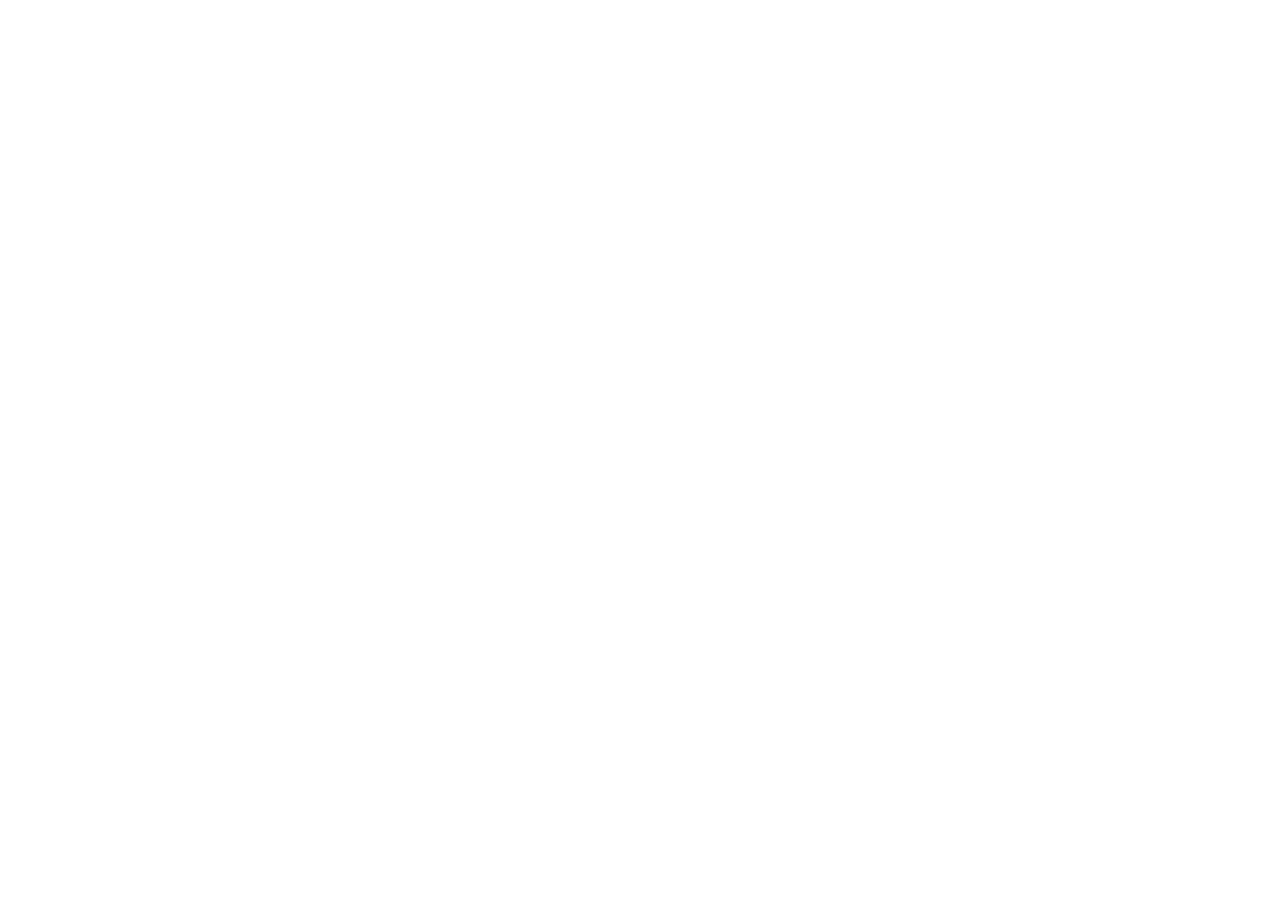
==== index.html @ c5cd78cc "Initial commit" ====
<!DOCTYPE html>
<html>
  <head>
    <meta charset="utf-8">
    <meta name="viewport" content="width=device-width">
    <title>repl.it</title>
    <link href="style.css" rel="stylesheet" type="text/css" />
  </head>
  <body>
    <script src="script.js"></script>
  </body>
</html>
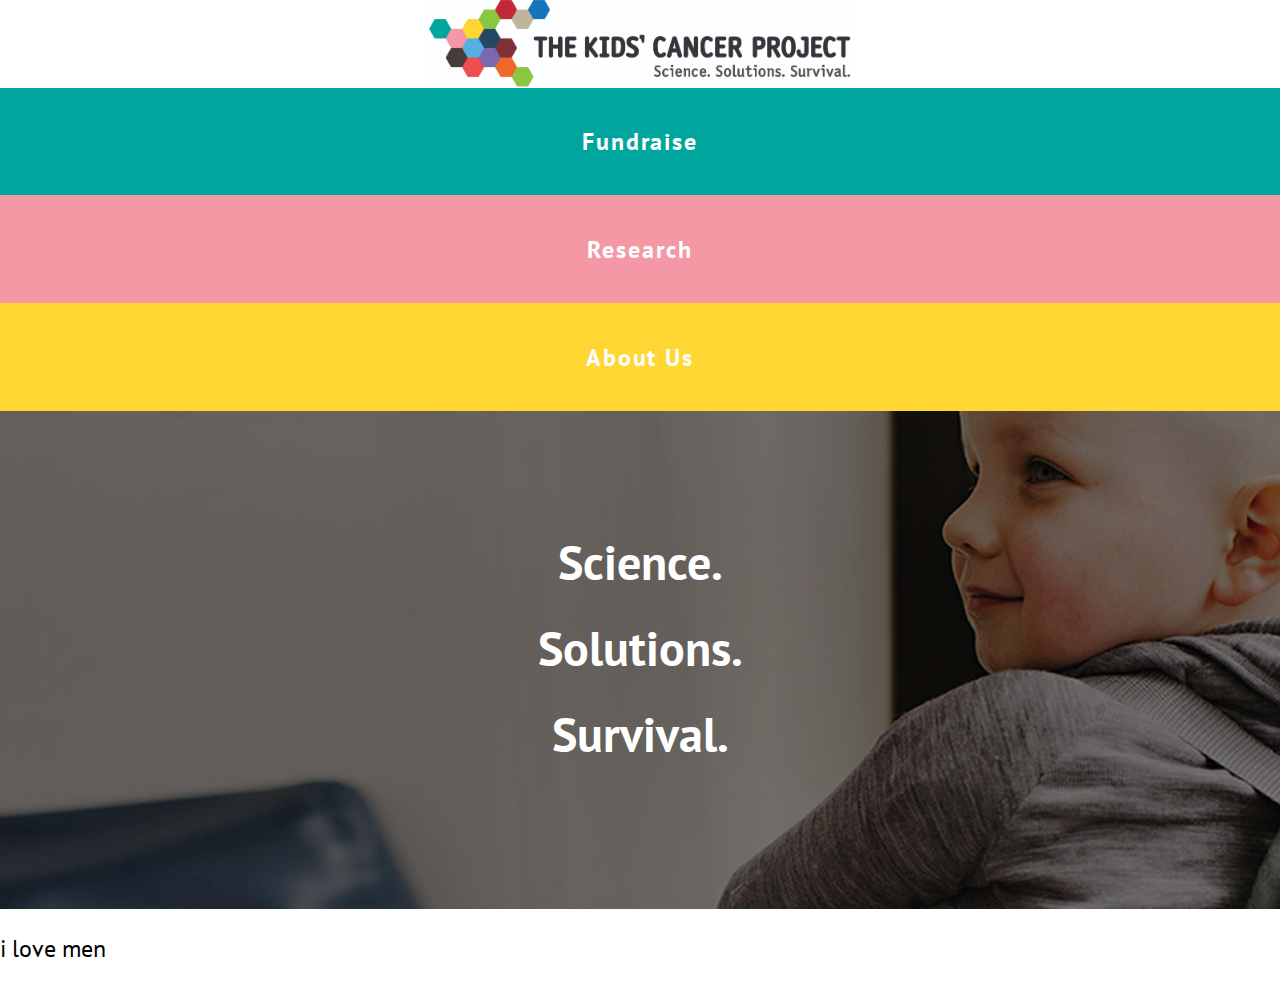
==== commit 785e5efd: "made nav (took so long omg), and template for hero image." ====
--- a/index.html
+++ b/index.html
@@ -1,12 +1,35 @@
 <!DOCTYPE html>
 <html>
-  <head>
-    <meta charset="utf-8">
-    <meta name="viewport" content="width=device-width">
-    <title>repl.it</title>
-    <link href="style.css" rel="stylesheet" type="text/css" />
-  </head>
-  <body>
+
+<head>
+	<meta charset="utf-8">
+	<meta name="viewport" content="width=device-width">
+	<title>The Kids Cancer Project Home</title>
+	<link href="style.css" rel="stylesheet" type="text/css" />
+  <link rel="preconnect" href="https://fonts.gstatic.com">
+<link href="https://fonts.googleapis.com/css2?family=PT+Sans&display=swap" rel="stylesheet">
+</head>
+
+<body>
+	<header>
+   <div class="navbar">
+     <img src="images/logo.jpeg" alt="tkcp logo"/>
+     <a href="#">Fundraise</a>
+     <a href="#">Research</a>
+     <a href="#">About Us</a>
+     </div>
+    </header>
+  <section class="hero">
+        <div class="hero-inner">
+            <h1>Science.</h1>
+            <h1>Solutions.</h1>
+            <h1>Survival.</h1>
+        </div>
+    </section>
+  <section class="yes">
+    <p> i love men</p>
+  </section>
     <script src="script.js"></script>
   </body>
-</html>+</html>
+
--- a/style.css
+++ b/style.css
@@ -0,0 +1,106 @@
+/* Navigation Bar CSS */
+header {
+	color: white;
+}
+
+.navbar {
+  width: 100%;
+  background-color:white;
+}
+
+.navbar img {
+  max-width: 33%;
+  max-height: 2%
+}
+
+.navbar a {
+  font-family: 'PT Sans', sans-serif;
+  font-weight: bold;
+  float: right;
+  min-width: 22%;
+  padding-top: 3%;
+  padding-bottom: 3%;
+  background-color: #00A69D;
+  text-align: center;
+  letter-spacing: 0.08em;
+  color: white;
+  text-decoration: none;
+  transition-property: opacity;
+  transition-duration: .2s;
+  transition-timing-function: linear;
+}
+
+.navbar a:nth-of-type(2) {
+  background-color: #F398A4
+}
+
+.navbar a:nth-of-type(3) {
+  background-color: #FFD632
+}
+
+.navbar a:hover {
+  opacity: 0.5;
+}
+
+@media screen and (max-width: 1400px) {
+  .navbar a {
+    padding-top: 3%;
+  padding-bottom: 3%;
+    float: none;
+    display: block;
+  }
+  .navbar img {
+  display: block;
+  margin-left: auto;
+  margin-right: auto;
+  width: 50%;
+}
+}
+
+
+/* Main */
+
+body {
+	font-family: 'PT Sans', sans-serif;
+	font-size: 1.5em;
+}
+
+body {
+    margin: 0;
+    font-family: 'PT Sans', sans-serif;
+    font-size: 1.5em;
+}
+
+.hero {
+    padding-top: 5em;
+    padding-bottom: 5em;
+    width: 100%;
+    height: 30%;
+    
+    display: flex;
+    justify-content: center;
+    align-items: center;
+    
+    text-align: center;
+    color: white; 
+    
+    background-image: url('images/pledge-background.jpg');
+    background-size: auto;
+    background-position: top center;
+    background-repeat: no-repeat;
+    background-attachment: scroll;
+}
+
+.hero h1 {
+    /* Text styles */
+    font-weight: bold;
+    font-size: 2em;
+}
+h1,
+h2,
+h3,
+h4 {
+	margin-top: 0;
+	margin-bottom: 0.5em;
+	font-weight: 400;
+}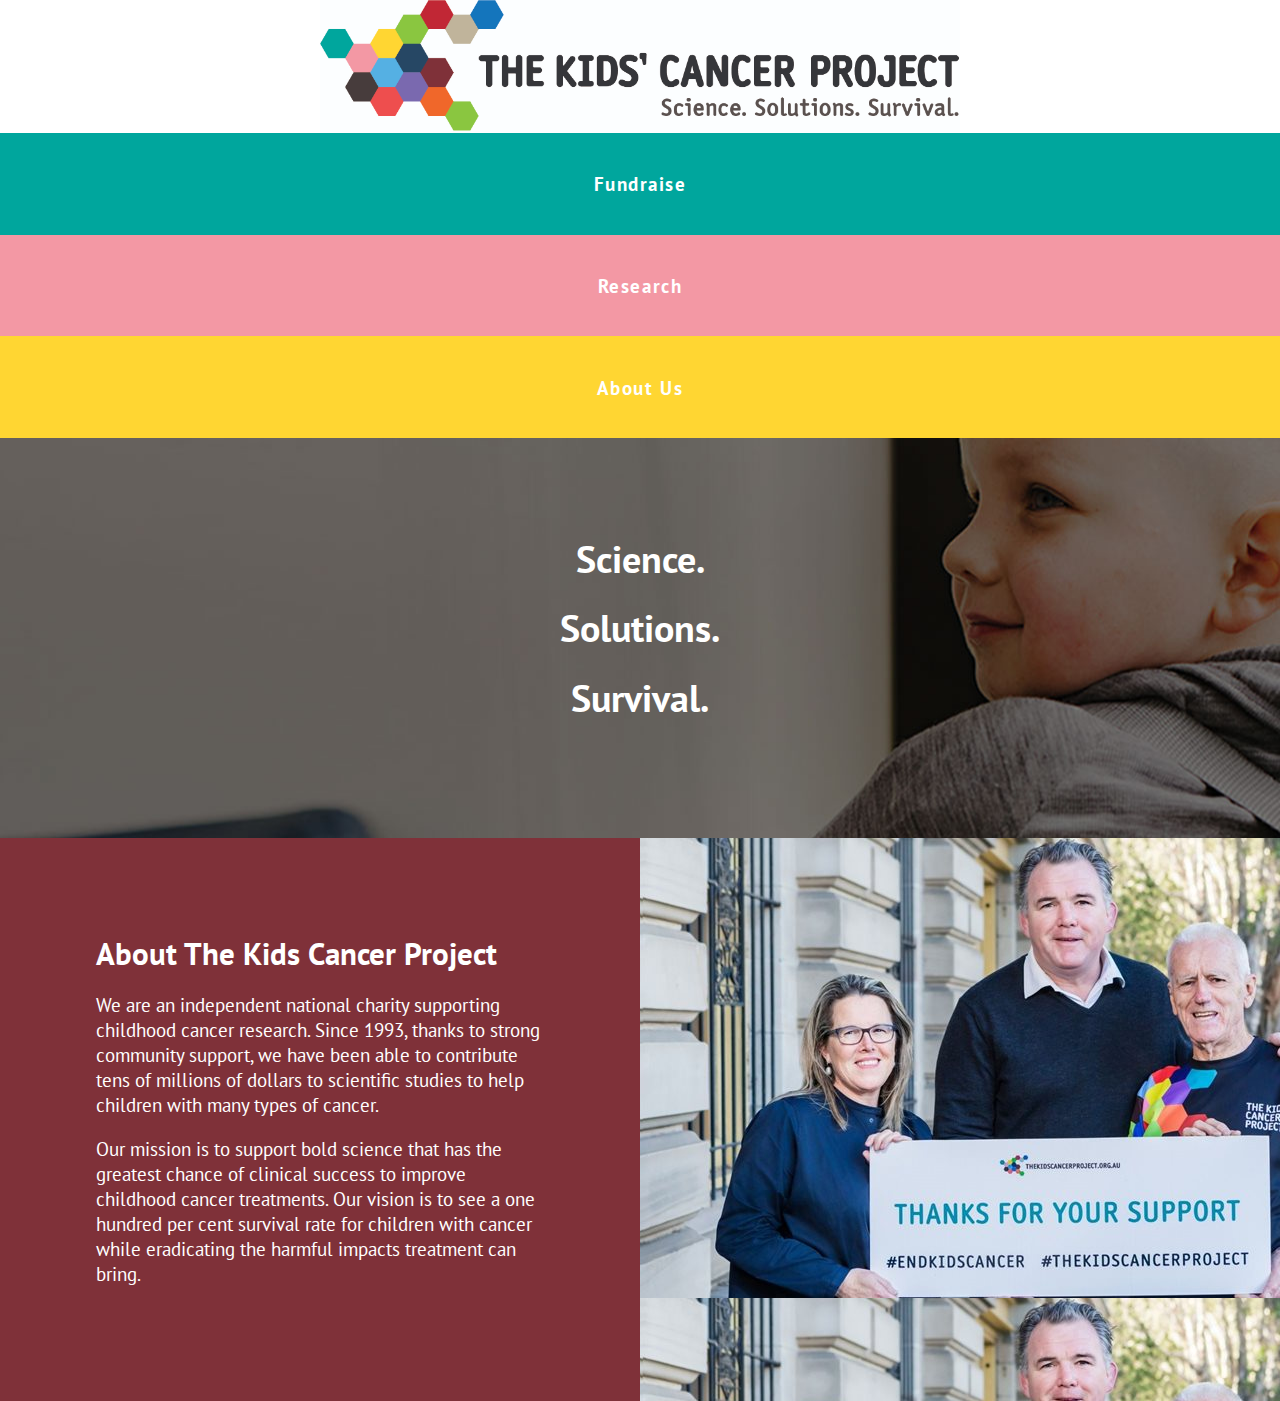
==== commit 4d6078c0: "created image/text side by side grid" ====
--- a/index.html
+++ b/index.html
@@ -6,14 +6,14 @@
 	<meta name="viewport" content="width=device-width">
 	<title>The Kids Cancer Project Home</title>
 	<link href="style.css" rel="stylesheet" type="text/css" />
-  <link rel="preconnect" href="https://fonts.gstatic.com">
-<link href="https://fonts.googleapis.com/css2?family=PT+Sans&display=swap" rel="stylesheet">
+	<link rel="preconnect" href="https://fonts.gstatic.com">
+	<link href="https://fonts.googleapis.com/css2?family=PT+Sans&display=swap" rel="stylesheet">
 </head>
 
 <body>
 	<header>
-   <div class="navbar">
-     <img src="images/logo.jpeg" alt="tkcp logo"/>
+		<div class="navbar">
+			<img src="images/logo.jpeg" alt="tkcp logo"/>
      <a href="#">Fundraise</a>
      <a href="#">Research</a>
      <a href="#">About Us</a>
@@ -25,11 +25,15 @@
             <h1>Solutions.</h1>
             <h1>Survival.</h1>
         </div>
+  </section>
+  <article class='about'>
+    <section class='text'>
+      <h4>About The Kids Cancer Project</h4>
+      <p>We are an independent national charity supporting childhood cancer research. Since 1993, thanks to strong community support, we have been able to contribute tens of millions of dollars to scientific studies to help children with many types of cancer.</p>
+      <p>Our mission is to support bold science that has the greatest chance of clinical success to improve childhood cancer treatments. Our vision is to see a one hundred per cent survival rate for children with cancer while eradicating the harmful impacts treatment can bring.</p>
     </section>
-  <section class="yes">
-    <p> i love men</p>
-  </section>
+    <section class="image">
+    </section>
     <script src="script.js"></script>
   </body>
-</html>
-
+</html>--- a/style.css
+++ b/style.css
@@ -48,27 +48,25 @@
   padding-bottom: 3%;
     float: none;
     display: block;
+    min-height:50%;
   }
   .navbar img {
   display: block;
   margin-left: auto;
   margin-right: auto;
-  width: 50%;
+  min-width: 50%;
 }
 }
 
 
 /* Main */
 
-body {
-	font-family: 'PT Sans', sans-serif;
-	font-size: 1.5em;
-}
 
 body {
     margin: 0;
     font-family: 'PT Sans', sans-serif;
-    font-size: 1.5em;
+    font-size: 1.2em;
+    color: white;
 }
 
 .hero {
@@ -96,11 +94,40 @@
     font-weight: bold;
     font-size: 2em;
 }
+
+.about {
+  display: grid;
+  grid-template-columns: 1fr 1fr;
+  grid-template-rows: 1fr;
+  gap: 0px 0px;
+  grid-template-areas:
+    "text image";
+}
+
+
+.about .text {
+  grid-area: text; 
+  padding:5em;
+  background-color: #7F3139;
+  margin: auto;
+}
+
+.about .image{
+  background-image: url("images/about.jpg");
+  grid-area: image; 
+}
+
+
+
+
 h1,
 h2,
 h3,
 h4 {
+  font-family: 'PT Sans', sans-serif;
+  font-size: 1.6em;
 	margin-top: 0;
 	margin-bottom: 0.5em;
-	font-weight: 400;
+	font-weight: bold;
+  color:white;
 }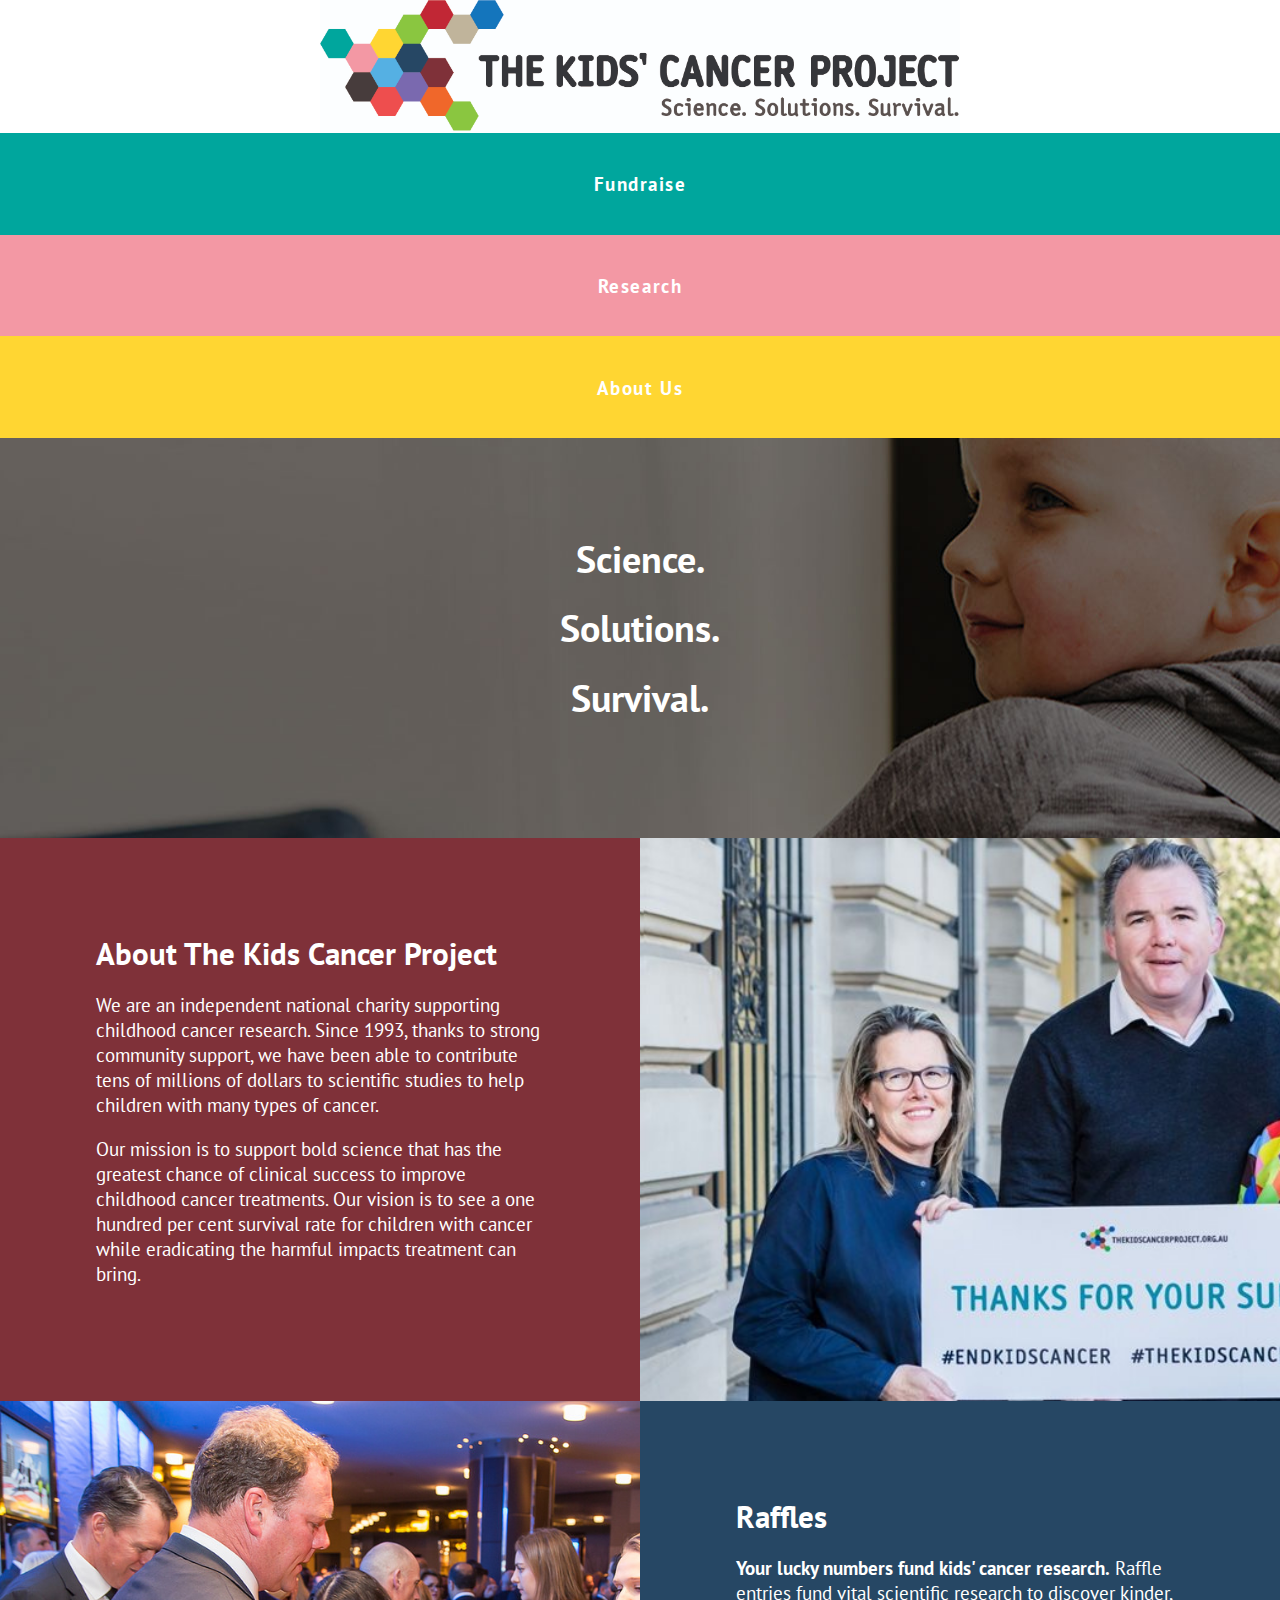
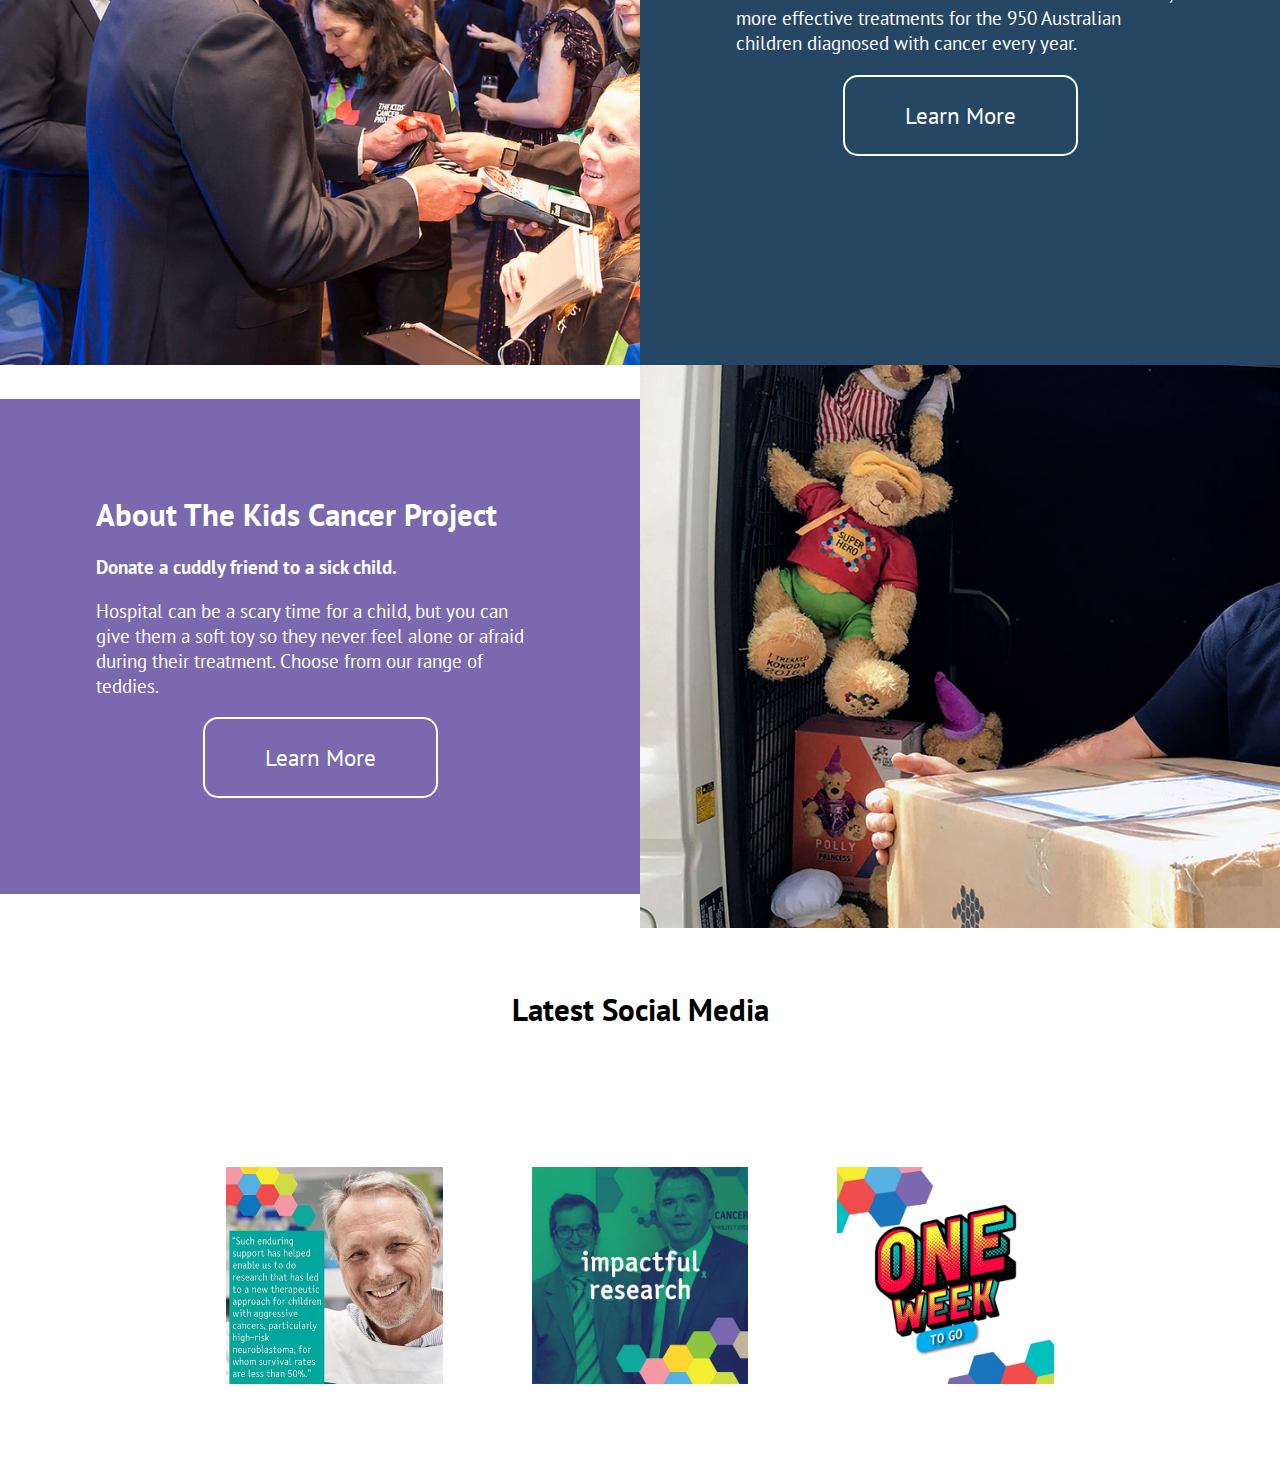
==== commit de3e6dac: "social section done, just need to add responsiveness and footer for completed first page. Nav took s" ====
--- a/index.html
+++ b/index.html
@@ -30,10 +30,39 @@
     <section class='text'>
       <h4>About The Kids Cancer Project</h4>
       <p>We are an independent national charity supporting childhood cancer research. Since 1993, thanks to strong community support, we have been able to contribute tens of millions of dollars to scientific studies to help children with many types of cancer.</p>
-      <p>Our mission is to support bold science that has the greatest chance of clinical success to improve childhood cancer treatments. Our vision is to see a one hundred per cent survival rate for children with cancer while eradicating the harmful impacts treatment can bring.</p>
+    <p>Our mission is to support bold science that has the greatest chance of clinical success to improve childhood cancer treatments. Our vision is to see a one hundred per cent survival rate for children with cancer while eradicating the harmful impacts treatment can bring.</p>
     </section>
     <section class="image">
     </section>
+    <section class="image2">
+    </section>
+    <section class='text2'>
+      <h4>Raffles</h4>
+      <p><strong>Your lucky numbers fund kids' cancer research.</strong>
+      Raffle entries fund vital scientific research to discover kinder, more effective treatments for the 950 Australian children diagnosed with cancer every year.</p>
+      <button>Learn More</button>
+    </section>
+    <section class='text3'>
+      <h4>About The Kids Cancer Project</h4>
+      <p><strong>Donate a cuddly friend to a sick child.</strong></p>
+      <p> Hospital can be a scary time for a child, but you can give them a soft toy so they never feel alone or afraid during their treatment. Choose from our range of teddies.</p>
+      <button>Learn More</button>
+    </section>
+    <section class="image3">
+    </section>
+  </article>
+  <article class="social">
+    <h3>Latest Social Media<h3>
+      <section>
+      <img src="images/post1.jpg" alt="sm post1">
+      </section>
+      <section>
+      <img src="images/post2.jpg" alt="sm post2">
+      </section>
+      <section>
+      <img src="images/post3.jpg" alt="sm post3">
+      </section>
+  </article>
     <script src="script.js"></script>
   </body>
 </html>--- a/style.css
+++ b/style.css
@@ -98,14 +98,16 @@
 .about {
   display: grid;
   grid-template-columns: 1fr 1fr;
-  grid-template-rows: 1fr;
+  grid-template-rows: 1fr 1fr 1fr;
   gap: 0px 0px;
   grid-template-areas:
-    "text image";
-}
-
+  "text image"
+  "image2 text2"
+  "text3 image3";
+}
 
 .about .text {
+  height: 100%;
   grid-area: text; 
   padding:5em;
   background-color: #7F3139;
@@ -114,11 +116,93 @@
 
 .about .image{
   background-image: url("images/about.jpg");
+  background-size:cover;
+  background-repeat: no-repeat;
+  width: 100%;
+  height: auto;
   grid-area: image; 
 }
 
-
-
+.about .text2 {
+  height: 100%;
+  grid-area: text2; 
+  padding:5em;
+  background-color: #264764;
+  margin: auto;
+}
+
+
+.about .image2 {
+  background-image: url("images/raffle.jpg");
+  background-size:cover;
+  background-repeat: no-repeat;
+  grid-area: image2; 
+}
+
+.about .image3 {
+  background-image: url("images/bears.jpg");
+  background-size:cover;
+  background-repeat: no-repeat;
+  grid-area: image3; 
+}
+.about .text3 {
+  height:100%
+  grid-area: text3; 
+  padding:5em;
+  background-color: #7A69AF;
+  margin: auto;
+}
+
+.about button {
+  font-family: 'PT Sans', sans-serif;
+margin:auto;
+  display: flex;
+  border-radius: 15px;
+  text-align:center;
+  font-size: 1.2em;
+  padding: 24px 60px;
+  color: white;
+   background-color: Transparent;
+   border: 2px solid white;
+    cursor:pointer;
+    overflow: hidden;
+    outline:none;
+  transition-property: color, background-color;
+  transition-duration: .2s;
+  transition-timing-function: linear;
+}
+.about button:hover {
+  color: #ffffff;
+  background-color: grey;
+  cursor: pointer;
+}
+
+.social h3 {
+  padding: 2em;
+  font-family: 'PT Sans', sans-serif;
+  font-size: 1.6em;
+  text-align: center;
+  color:black;
+}
+
+.social section {
+  display:inline-block;
+  flex: 33%;
+  max-width: 25%;
+  padding: 0 4px;
+}
+
+.social img {
+  vertical-align: middle;
+  width: 75%;
+  transition-property: opacity;
+  transition-duration: .3s;
+  transition-timing-function: linear;
+}
+
+.social img:hover {
+  opacity: 0.5;
+}
 
 h1,
 h2,
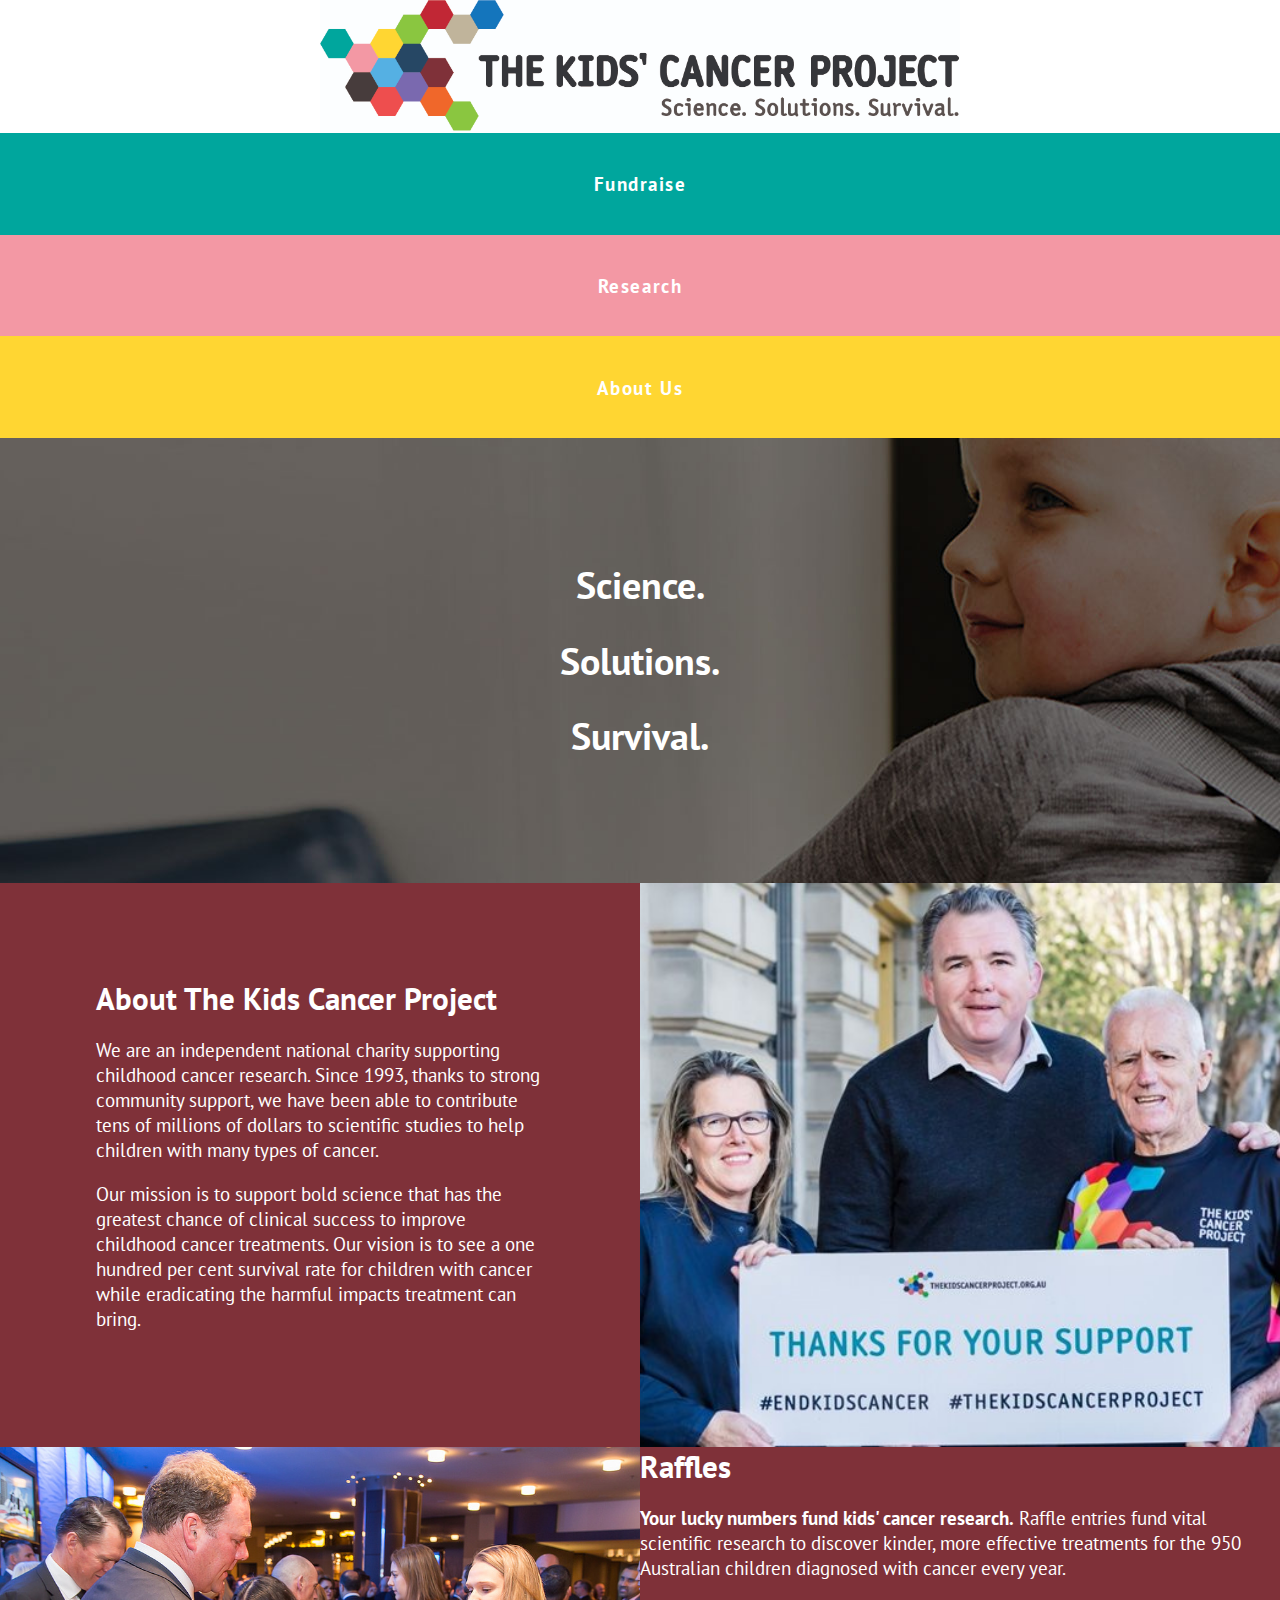
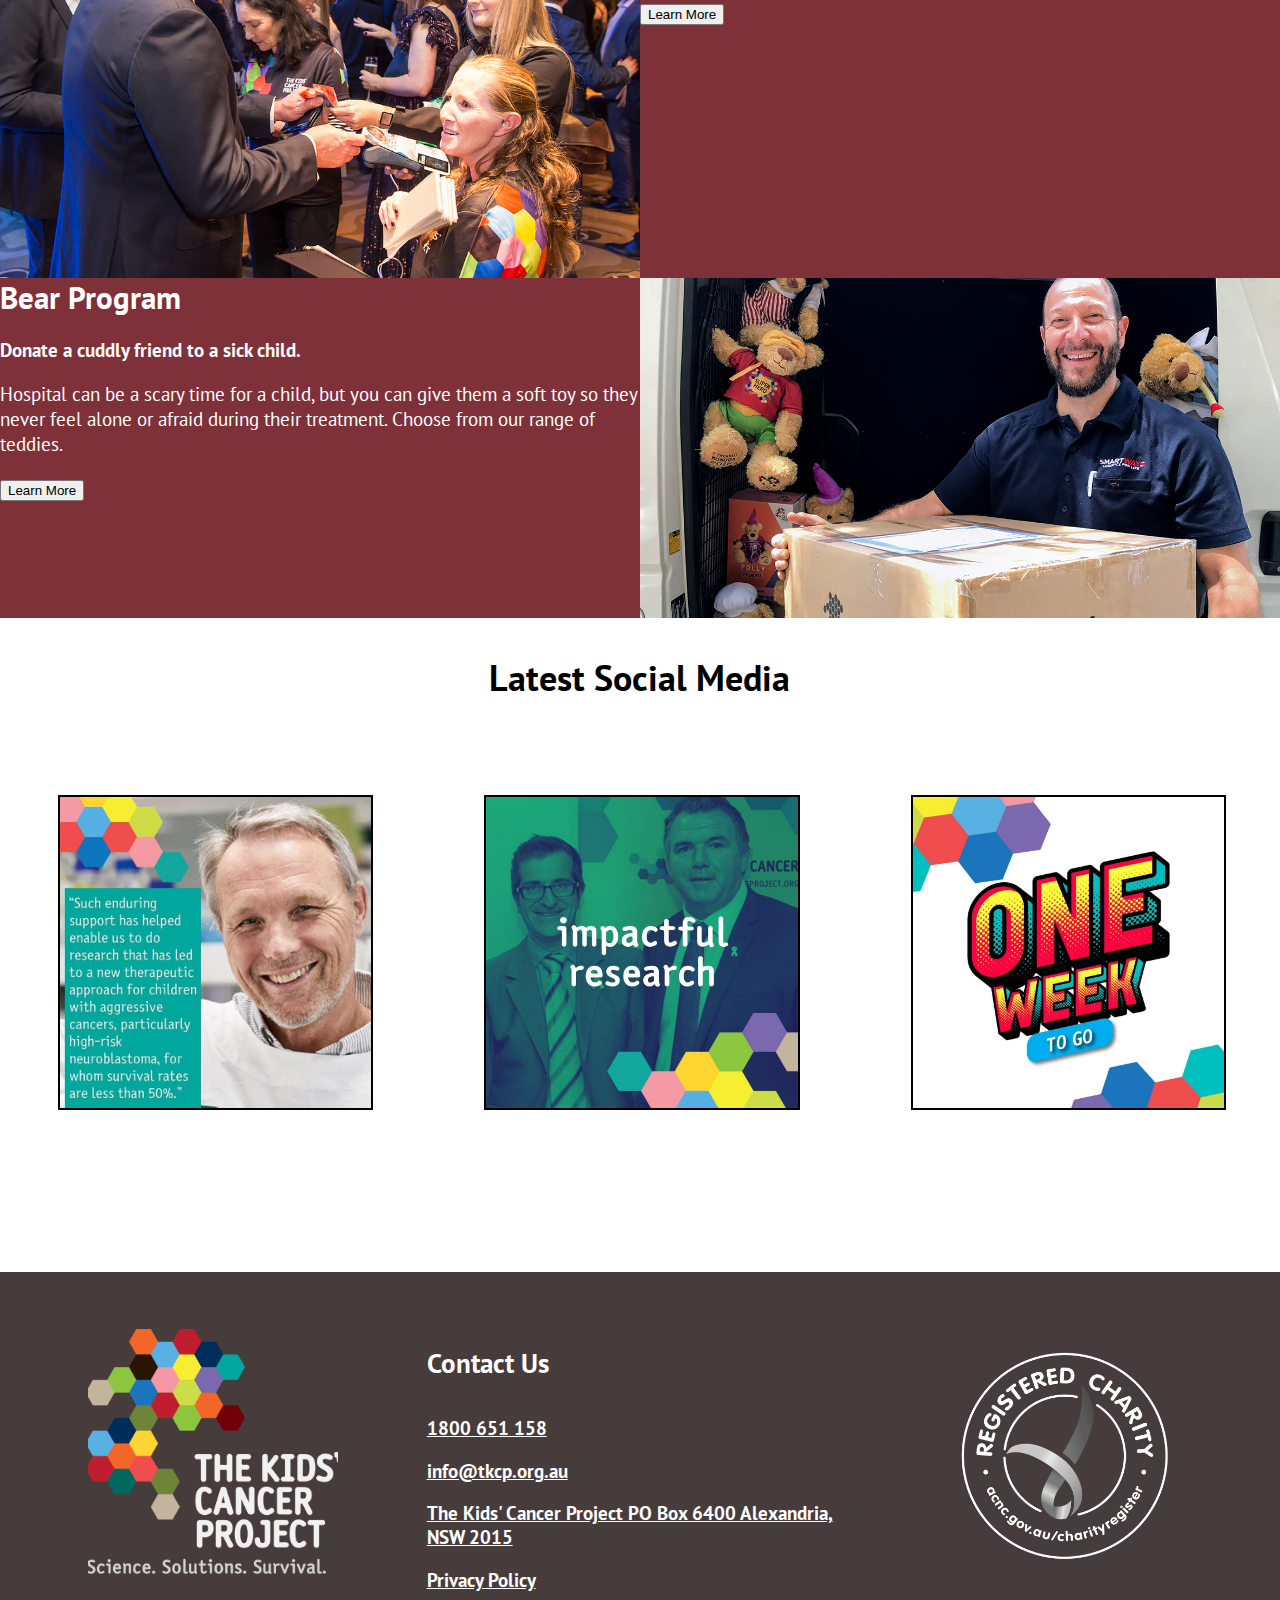
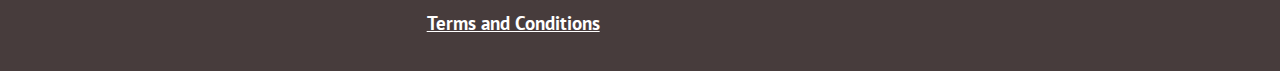
==== commit 1c2ea644: "Finished home page" ====
--- a/index.html
+++ b/index.html
@@ -15,7 +15,7 @@
 		<div class="navbar">
 			<img src="images/logo.jpeg" alt="tkcp logo"/>
      <a href="#">Fundraise</a>
-     <a href="#">Research</a>
+     <a href="research.html">Research</a>
      <a href="#">About Us</a>
      </div>
     </header>
@@ -26,15 +26,17 @@
             <h1>Survival.</h1>
         </div>
   </section>
-  <article class='about'>
+  <article class='research'>
     <section class='text'>
       <h4>About The Kids Cancer Project</h4>
       <p>We are an independent national charity supporting childhood cancer research. Since 1993, thanks to strong community support, we have been able to contribute tens of millions of dollars to scientific studies to help children with many types of cancer.</p>
     <p>Our mission is to support bold science that has the greatest chance of clinical success to improve childhood cancer treatments. Our vision is to see a one hundred per cent survival rate for children with cancer while eradicating the harmful impacts treatment can bring.</p>
     </section>
-    <section class="image">
+    <section>
+      <img src="images/about.jpg" alt="about">
     </section>
     <section class="image2">
+    <img src="images/raffle.jpg" alt="raffles">
     </section>
     <section class='text2'>
       <h4>Raffles</h4>
@@ -43,26 +45,45 @@
       <button>Learn More</button>
     </section>
     <section class='text3'>
-      <h4>About The Kids Cancer Project</h4>
+      <h4>Bear Program</h4>
       <p><strong>Donate a cuddly friend to a sick child.</strong></p>
       <p> Hospital can be a scary time for a child, but you can give them a soft toy so they never feel alone or afraid during their treatment. Choose from our range of teddies.</p>
       <button>Learn More</button>
     </section>
-    <section class="image3">
+    <section>
+      <img src="images/bears.jpg" alt="bears">
     </section>
   </article>
   <article class="social">
+    <section class="title">
     <h3>Latest Social Media<h3>
-      <section>
+      </section>
+      <section class="post1">
       <img src="images/post1.jpg" alt="sm post1">
       </section>
-      <section>
+      <section class="post2">
       <img src="images/post2.jpg" alt="sm post2">
       </section>
-      <section>
+      <section class="post3">
       <img src="images/post3.jpg" alt="sm post3">
       </section>
   </article>
+  <footer class="footer">
+    <section class="logo">
+      <img src="images/logosquare.png" alt="footer logo">
+      </section>
+    <section class="info">
+      <h4>Contact Us<h4>
+      <p>1800 651 158</p>
+      <p>info@tkcp.org.au</p>
+      <p>The Kids' Cancer Project PO Box 6400 Alexandria, NSW 2015</p>
+      <p>Privacy Policy</p>
+      <p>Terms and Conditions</p>
+      </section>
+      <section class="register">
+        <img src="images/acnc.png" alt="registered charity">
+      </section>
+  </footer>
     <script src="script.js"></script>
   </body>
 </html>--- a/style.css
+++ b/style.css
@@ -42,25 +42,7 @@
   opacity: 0.5;
 }
 
-@media screen and (max-width: 1400px) {
-  .navbar a {
-    padding-top: 3%;
-  padding-bottom: 3%;
-    float: none;
-    display: block;
-    min-height:50%;
-  }
-  .navbar img {
-  display: block;
-  margin-left: auto;
-  margin-right: auto;
-  min-width: 50%;
-}
-}
-
-
 /* Main */
-
 
 body {
     margin: 0;
@@ -68,6 +50,8 @@
     font-size: 1.2em;
     color: white;
 }
+
+/* Hero Image */
 
 .hero {
     padding-top: 5em;
@@ -90,10 +74,11 @@
 }
 
 .hero h1 {
-    /* Text styles */
     font-weight: bold;
     font-size: 2em;
 }
+
+/* About Sectoin */
 
 .about {
   display: grid;
@@ -106,6 +91,15 @@
   "text3 image3";
 }
 
+.about h4 {
+  font-family: 'PT Sans', sans-serif;
+  font-size: 1.6em;
+	margin-top: 0;
+	margin-bottom: 0.5em;
+	font-weight: bold;
+  color:white;
+}
+
 .about .text {
   height: 100%;
   grid-area: text; 
@@ -115,12 +109,16 @@
 }
 
 .about .image{
-  background-image: url("images/about.jpg");
-  background-size:cover;
-  background-repeat: no-repeat;
+  height: 100%;
+  object-fit: cover;
+  object-position: center center; 
+}
+
+.about img{
+  height: 100%;
   width: 100%;
-  height: auto;
-  grid-area: image; 
+  object-fit: cover;
+  object-position: center center; 
 }
 
 .about .text2 {
@@ -146,11 +144,10 @@
   grid-area: image3; 
 }
 .about .text3 {
-  height:100%
   grid-area: text3; 
   padding:5em;
   background-color: #7A69AF;
-  margin: auto;
+  height:auto;
 }
 
 .about button {
@@ -177,24 +174,52 @@
   cursor: pointer;
 }
 
-.social h3 {
-  padding: 2em;
-  font-family: 'PT Sans', sans-serif;
+/* Social Media */
+
+.social {
+  display: grid;
+  grid-template-columns: 1fr 1fr 1fr;
+  grid-template-rows: 0.5fr 1fr;
+  gap: 0px 0px;
+  grid-template-areas:
+    "title title title"
+    "post1 post2 post3";
+}
+
+.social .title {
+  grid-area: title;
+  font-family: 'PT Sans', sans-serif;
+  font-weight: bold;
   font-size: 1.6em;
   text-align: center;
   color:black;
-}
-
-.social section {
-  display:inline-block;
-  flex: 33%;
-  max-width: 25%;
-  padding: 0 4px;
+  margin:auto;
+}
+
+.social .post1 {
+  grid-area: post1;
+  padding: 3em;
+  margin-left:auto;
+  margin-right:auto;
+}
+.social .post2 {
+  grid-area: post2;
+   padding: 3em;
+  margin-left:auto;
+  margin-right:auto;
+}
+.social .post3 {
+  grid-area: post3;
+   padding: 3em;
+  margin-left:auto;
+  margin-right:auto;
 }
 
 .social img {
-  vertical-align: middle;
-  width: 75%;
+  margin-left:auto;
+  margin-right:auto;
+  width: 100%;
+  border: 2px solid black;
   transition-property: opacity;
   transition-duration: .3s;
   transition-timing-function: linear;
@@ -204,14 +229,134 @@
   opacity: 0.5;
 }
 
-h1,
-h2,
-h3,
-h4 {
+.footer {
+  display: grid;
+  background-color: #473C3C;
+  grid-template-columns: 1fr 1fr 1fr;
+  grid-template-rows: 1fr;
+  gap: 0px 0px;
+  grid-template-areas:
+    "logo info register";
+}
+
+.logo {
+  margin-left: auto;
+  margin-right: auto;
+  grid-area: logo; 
+  padding: 3em;
+}
+.logo img {
+  width: 250px;
+}
+
+.info {
+  grid-area: info;
+  padding-top: 2em;
+}
+
+.info h4 {
+  font-family: 'PT Sans', sans-serif;
+  font-weight: bold;
+  font-size: 1.4em;
+  color:white;
+}
+
+.info p {
+  font-family: 'PT Sans', sans-serif;
+  font-weight: bold;
+  text-decoration: underline;
+  font-size: 0.7em;
+  color:white;
+}
+
+.register { 
+  margin-left: auto;
+  margin-right: auto;
+  padding: 3em;
+  grid-area: register;
+}
+
+.register img {
+  width: 250px;
+}
+
+
+
+/* RESEARCH PAGE */
+
+.research {
+  background-color: #7F3139;
+  display: grid;
+  grid-template-columns: 1fr 1fr;
+  grid-template-rows: 0.5fr;
+  gap: 0px 0px;
+  grid-template-areas:
+    "text image";
+}
+
+.research h4 {
   font-family: 'PT Sans', sans-serif;
   font-size: 1.6em;
 	margin-top: 0;
 	margin-bottom: 0.5em;
 	font-weight: bold;
   color:white;
-}+}
+
+.research .text {
+  height: 100%;
+  grid-area: text; 
+  padding:5em;
+  margin: auto;
+}
+
+.research .image{
+  height: 100%;
+  object-fit: cover;
+  object-position: center center; 
+}
+
+.research img{
+  height: 100%;
+  width: 100%;
+  object-fit: cover;
+  object-position: center center; 
+}
+
+
+/* Responsive */
+
+
+@media screen and (max-width: 1400px) {
+  .navbar a {
+    padding-top: 3%;
+  padding-bottom: 3%;
+    float: none;
+    display: block;
+    min-height:50%;
+  }
+  .navbar img {
+  display: block;
+  margin-left: auto;
+  margin-right: auto;
+  min-width: 50%;
+}
+}
+
+@media screen and (max-width: 1000px) {
+.social,
+.footer,
+.about {
+  display: inline-block;
+  text-align: center;
+  width:100%;
+section {
+  display: block;
+  height: 300px;
+  min-width:100%;
+.social img {
+  max-width: 75%;
+}
+}
+}
+}
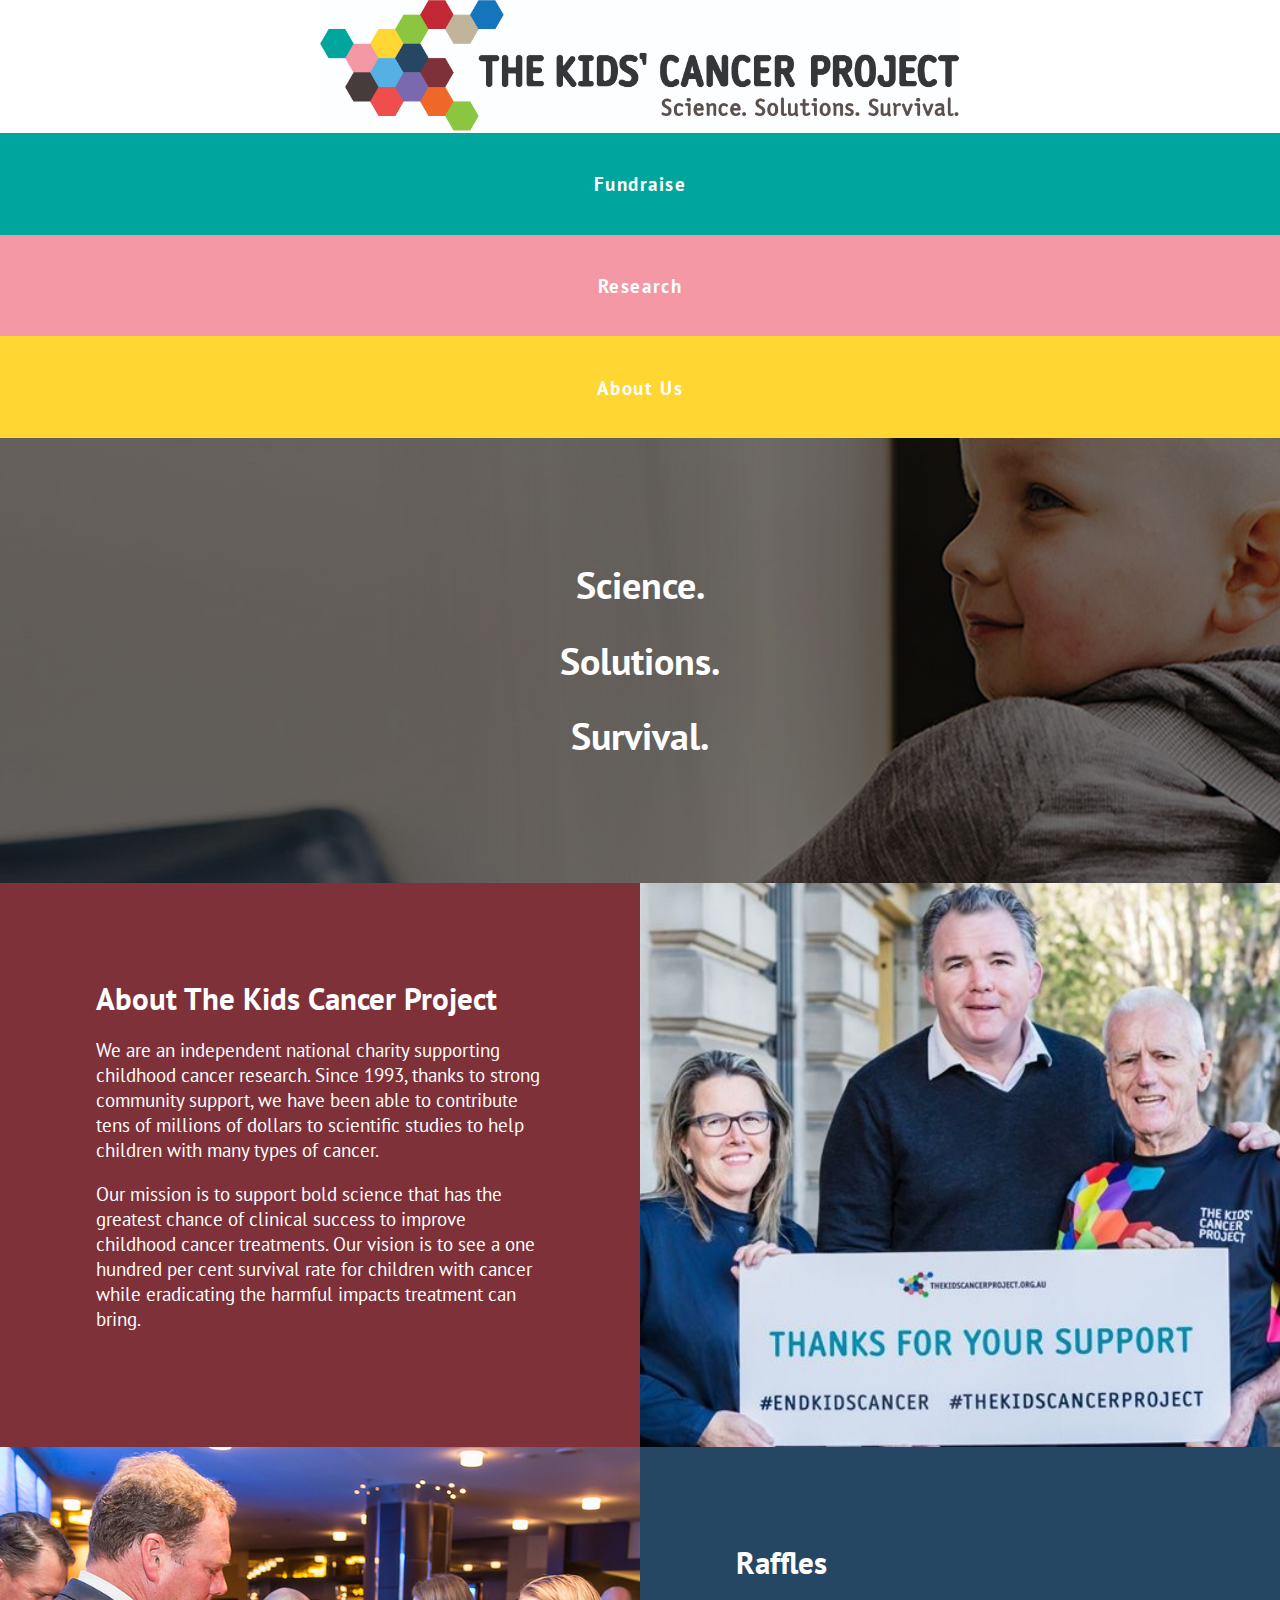
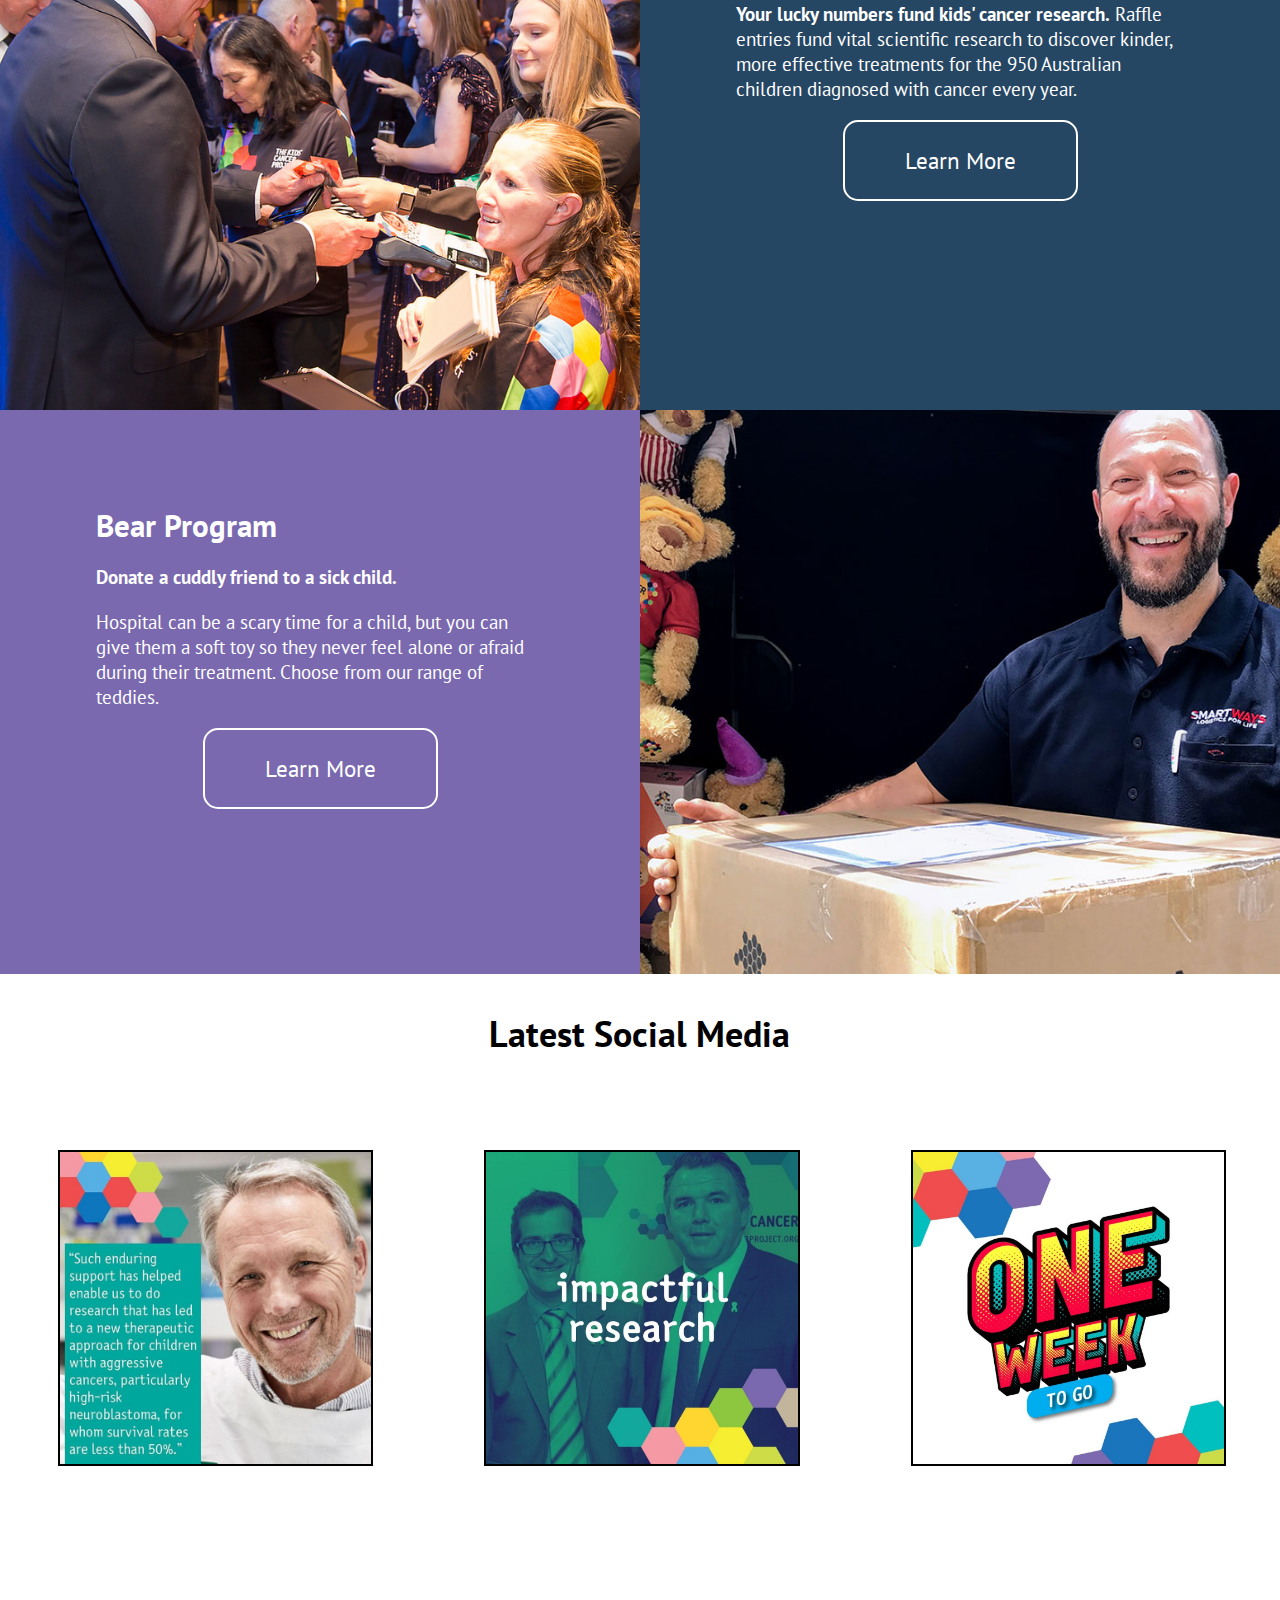
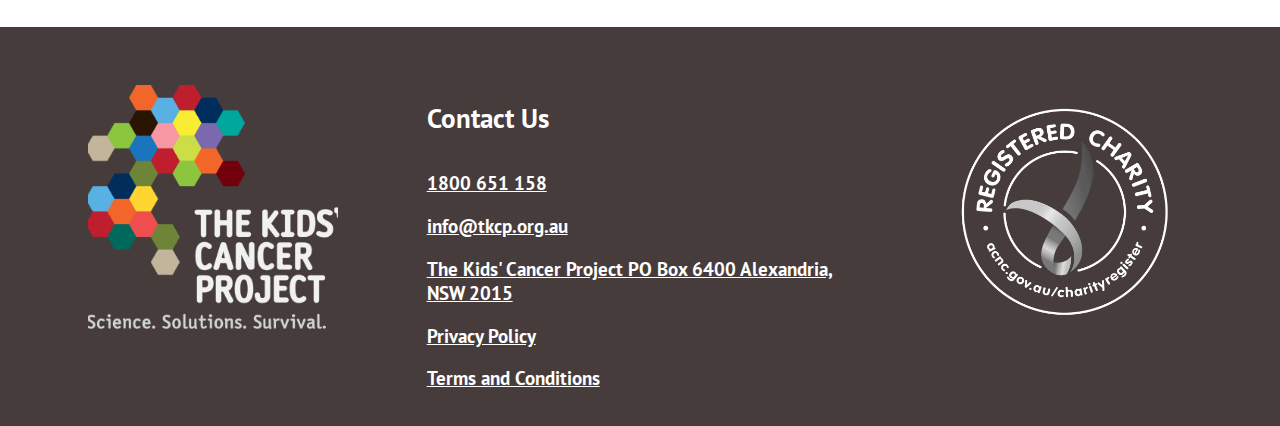
==== commit 9c6894cd: "finished fundraise" ====
--- a/index.html
+++ b/index.html
@@ -26,7 +26,7 @@
             <h1>Survival.</h1>
         </div>
   </section>
-  <article class='research'>
+  <article class='about'>
     <section class='text'>
       <h4>About The Kids Cancer Project</h4>
       <p>We are an independent national charity supporting childhood cancer research. Since 1993, thanks to strong community support, we have been able to contribute tens of millions of dollars to scientific studies to help children with many types of cancer.</p>
@@ -35,7 +35,7 @@
     <section>
       <img src="images/about.jpg" alt="about">
     </section>
-    <section class="image2">
+    <section>
     <img src="images/raffle.jpg" alt="raffles">
     </section>
     <section class='text2'>
--- a/style.css
+++ b/style.css
@@ -281,8 +281,11 @@
 }
 
 
-
-/* RESEARCH PAGE */
+/* ------------------------------------------------------------------------- */
+/* ------------------------------------------------------------------------- */
+/* -------------------------------------------------------------------------RESEARCH PAGE */
+/* ------------------------------------------------------------------------- */
+/* ------------------------------------------------------------------------- */
 
 .research {
   background-color: #7F3139;
@@ -323,6 +326,209 @@
   object-position: center center; 
 }
 
+/* resaerch projects */
+
+.projects {
+  display: grid;
+  grid-template-columns: 1fr 1fr 1fr;
+  grid-template-rows: 0.5fr 0.5fr 0.5fr;
+  gap: 0px 0px;
+  grid-template-areas:
+    "title title title"
+    "p1 p2 p3"
+    "p4 p5 p6";
+}
+.projects .title {
+  grid-area: title;
+  font-family: 'PT Sans', sans-serif;
+  font-weight: bold;
+  font-size: 1.6em;
+  text-align: center;
+  color:black;
+}
+
+.projects h4 {
+  margin:auto;
+  display: block;
+  width: 300px;
+  color:black;
+  text-align: center;
+  padding-bottom: 2em;
+}
+
+.projects img {
+display: block;
+margin:auto;
+  width: 300px;
+  transition-property: opacity;
+  transition-duration: .3s;
+  transition-timing-function: linear;
+}
+
+.projects img:hover {
+  opacity: 0.5;
+}
+
+.p1 { grid-area: p1; }
+.p2 { grid-area: p2; }
+.p3 { grid-area: p3; }
+.p4 { grid-area: p4; }
+.p5 { grid-area: p5; }
+.p6 { grid-area: p6; }
+
+/* ------------------------------------------------------------------------- */
+/* ------------------------------------------------------------------------- */
+/* -----------------Fundraise Page--------------------------------------------------- */
+/* ------------------------------------------------------------------------- */
+/* ------------------------------------------------------------------------- */
+
+.events {
+  display: grid;
+  grid-template-columns: 1fr 1fr 1fr;
+  grid-template-rows: 0.5fr 0.5fr 0.5fr;
+  gap: 0px 0px;
+  grid-template-areas:
+    "title title title"
+    "p1 p2 p3"
+    "p4 p5 p6";
+}
+.events .title {
+  margin:auto;
+  grid-area: title;
+  font-family: 'PT Sans', sans-serif;
+  font-weight: bold;
+  font-size: 1.6em;
+  text-align: center;
+  color:black;
+}
+
+.events h4 {
+  margin:auto;
+  display: block;
+  width: 300px;
+  color: white;
+  text-align: center;
+  padding-top:0.5em;
+  padding-bottom:0.5em;
+}
+
+.events p {
+  margin:auto;
+  font-family: 'PT Sans', sans-serif;
+  font-size: 0.8em;
+  display: block;
+  width: 300px;
+  color:white;
+  text-align: center;
+  padding-bottom: 1em;
+}
+
+.events img {
+padding-top: 1em;
+display: block;
+margin:auto;
+  width: 300px;
+  transition-property: opacity;
+  transition-duration: .3s;
+  transition-timing-function: linear;
+}
+
+.events img:hover {
+  opacity: 0.5;
+}
+
+.p1 { grid-area: p1; background-color:#8AC640; }
+.p2 { grid-area: p2; background-color:#C12735;}
+.p3 { grid-area: p3; background-color:#C0B49B;}
+.p4 { grid-area: p4; background-color:#1475BC;}
+.p5 { grid-area: p5; background-color:#F0672A;}
+.p6 { grid-area: p6; background-color:#7A69AF;}
+
+.fundraise {
+  background-color:#EE4E4E;
+  padding: 2em;
+  display: grid;
+  grid-template-columns: 1fr;
+  grid-template-rows: 0.5fr;
+  gap: 0px 0px;
+  grid-template-areas:
+    "f";
+}
+.f { grid-area: f; }
+
+.f h3 {
+  margin:auto;
+  padding: 1em;
+  font-family: 'PT Sans', sans-serif;
+  font-weight: bold;
+  font-size: 1.6em;
+  text-align: center;
+  color: white;
+}
+
+.f h4 {
+  margin:auto;
+  font-family: 'PT Sans', sans-serif;
+  font-weight: bold;
+  font-size: 1.2em;
+  text-align: center;
+  color: white;
+}
+
+.f p {
+  margin:auto;
+  padding-left:5em;
+  padding-right:5em;
+  padding-bottom:2em;
+  font-family: 'PT Sans', sans-serif;
+  font-size: 1em;
+  text-align: center;
+  color: white;
+}
+
+/* Style inputs with type="text", select elements and textareas */
+input[type=text], select, textarea {
+  font-family: 'PT Sans', sans-serif;
+  width: 100%; /* Full width */
+  padding: 1em;; /* Some padding */ 
+  border: 1px solid #ccc; /* Gray border */
+  border-radius: 4px; /* Rounded borders */
+  box-sizing: border-box; /* Make sure that padding and width stays in place */
+  margin-top: 6px; /* Add a top margin */
+  margin-bottom: 16px; /* Bottom margin */
+  resize: vertical /* Allow the user to vertically resize the textarea (not horizontally) */
+}
+
+textarea {
+  font-family: 'PT Sans', sans-serif;
+  height:200px;
+}
+
+/* Style the submit button with a specific background color etc */
+button[type=submit] {
+  margin:auto;
+  display: flex;
+  background-color: #4CAF50;
+  font-family: 'PT Sans', sans-serif;
+  font-size: 1em;
+  color: white;
+  padding: 24px 60px;
+  border: none;
+  border-radius: 4px;
+  cursor: pointer;
+}
+
+/* When moving the mouse over the submit button, add a darker green color */
+button[type=submit]:hover {
+  background-color: #45a049;
+}
+
+/* Add a background color and some padding around the form */
+.container {
+  border-radius: 5px;
+  background-color: #f2f2f2;
+  padding: 20px;
+}
 
 /* Responsive */
 
@@ -344,6 +550,9 @@
 }
 
 @media screen and (max-width: 1000px) {
+.events,
+.projects,
+.research,
 .social,
 .footer,
 .about {
